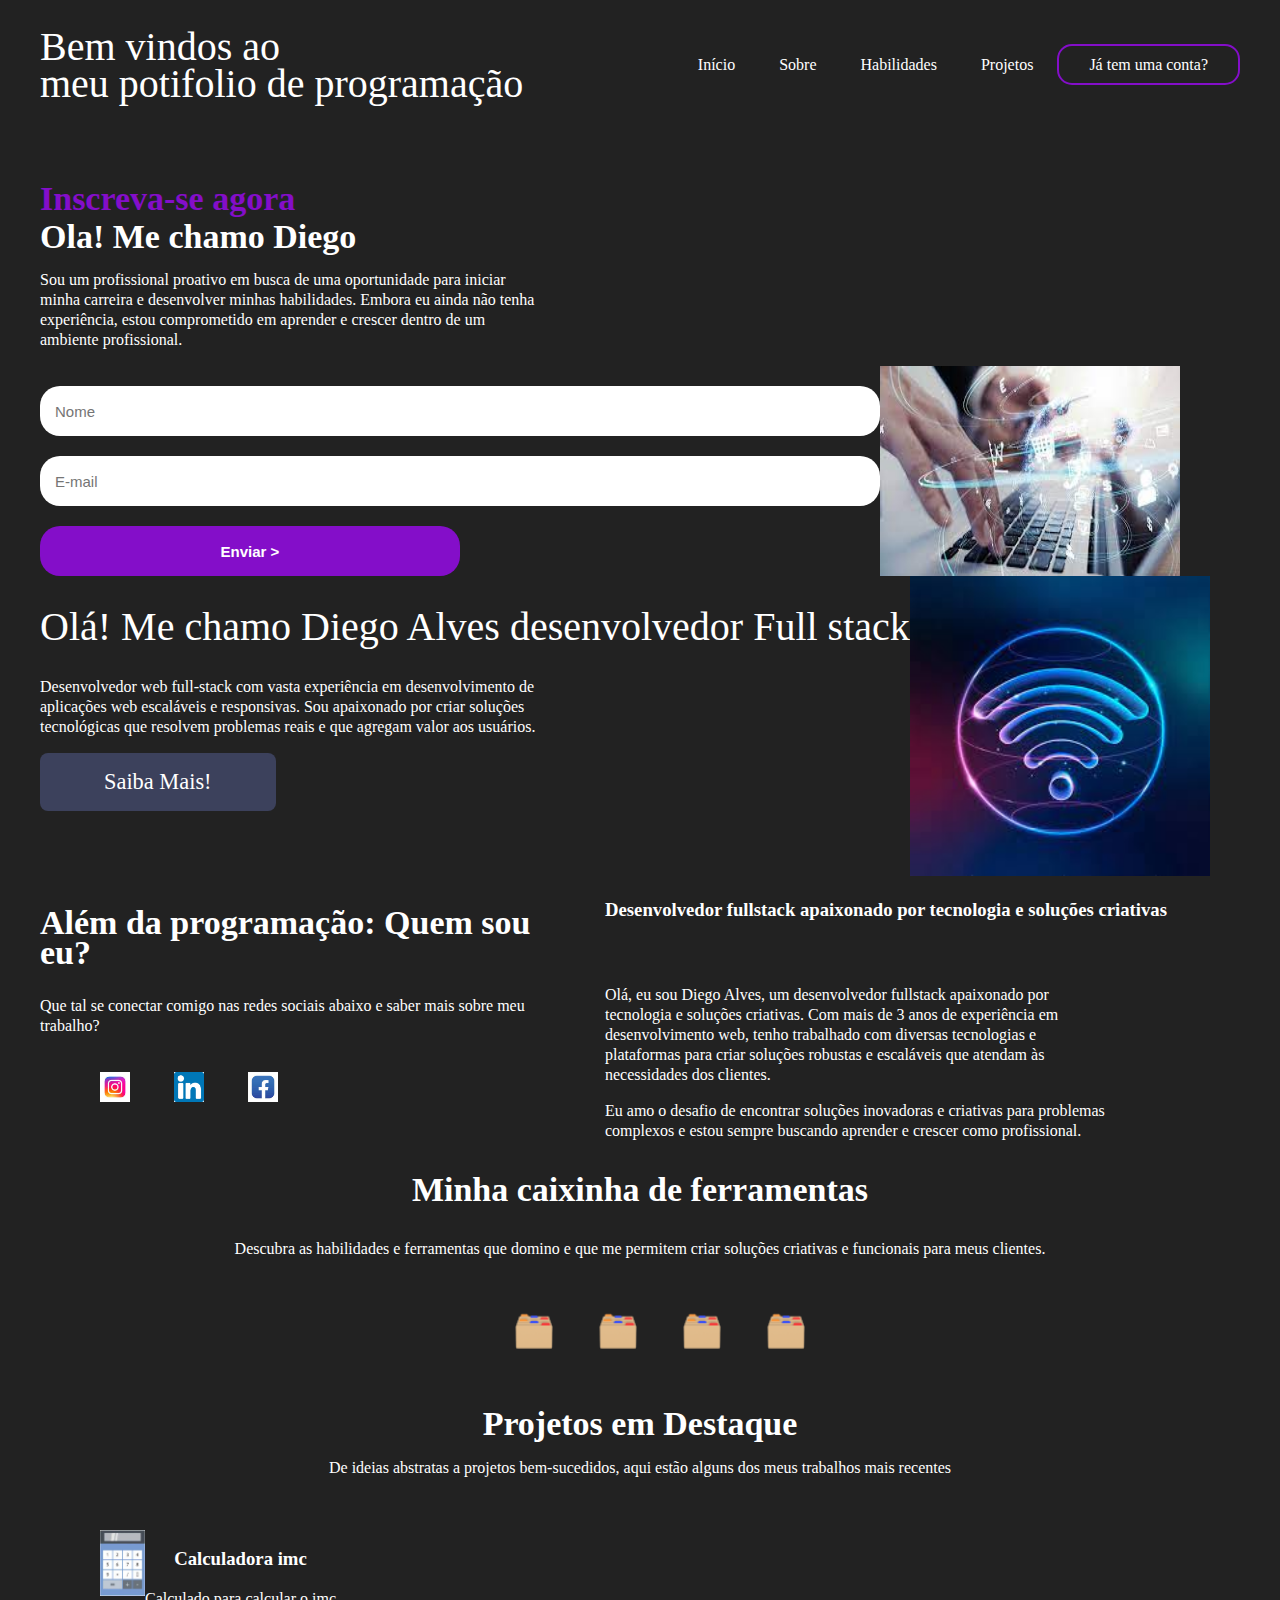
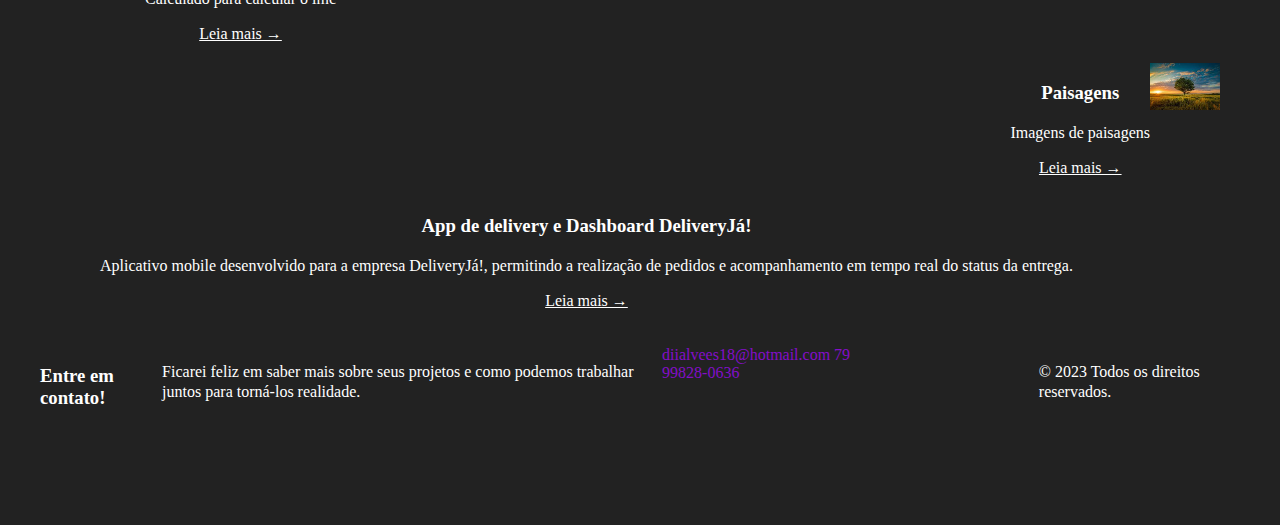
==== index.html @ aa5e3ee1 "Update index.html" ====
<!DOCTYPE html>
<html lang="en">
<head>
    <meta charset="UTF-8">
    <meta name="viewport" content="width=device-width, initial-scale=1.0">
    <link href="sty.css" rel="stylesheet">
    <link href="fonts.css" rel="stylesheet">
    <link href="media.css" rel="stylesheet">
    <title>Portifolio</title>
</head>
<body>
    <header>
        <div id="title">
            <h1>Bem vindos ao</h1>
            <h1>meu potifolio de programação</h1>
            
        </div>   

        <ul  class="navbar_links">
            <a href="#inicio"><li>Início</li></a>
            <a href="#about"><li>Sobre</li></a>
            <a href="#habilidades"><li>Habilidades</li></a>
            <a href="#projetos"><li>Projetos</li></a>
            <a href="#" id="inscreva-se-btn"><li>Já tem uma conta?</li></a>
        </ul>  
    </header>
    <main>
        <aside>
            <h2><span>Inscreva-se agora</span></h2>
            <h2>Ola! Me chamo Diego</h2>
            <p>Sou um profissional proativo em busca de uma oportunidade para
             iniciar minha carreira e desenvolver minhas habilidades. Embora eu
             ainda não tenha experiência, estou comprometido em aprender e
             crescer dentro de um ambiente profissional.       
            </p>
            <div class="form_image">
            <form>
                <input type="text" placeholder="Nome">
                <input type="text" placeholder="E-mail">
                <input type="submit" value="Enviar >">
            </form> 

            <img src="imagens/imagem1.jfif">
        </div>
        </aside>

        

        <div id="inicio "class="meio">
            <div class="meio_esquerda">
                <h1>Olá! Me chamo Diego Alves desenvolvedor Full stack</h1>
                <p>
                    Desenvolvedor web full-stack com vasta experiência em desenvolvimento
                    de aplicações web escaláveis e responsivas. Sou apaixonado por criar
                    soluções tecnológicas que resolvem problemas reais e que agregam valor
                    aos usuários.
                </p>
                <a  class="btn btn-primary"href="#about">Saiba Mais!</a>
            </div>   
            
            <div class="meio_direita">
                <img src="imagens/imagem2.jfif"/>  
            </div>   
        </div>

    <section id="about" class="about max-width">
        <div class="about_left">
            <h2 classe="secondary-title">Além da programação: Quem sou eu?</h2>
            <p>
                Que tal se conectar comigo nas redes sociais abaixo e saber mais sobre
                meu trabalho?
            </p>
        
        <ul>
            <li class="img1">
                <a href="#"><img src="imagens/insta.jfif" /></a>
            </li>
            <li class="img1">
                <a href="https://www.linkedin.com/in/diego-alves-142a48246/"><img src="imagens/linkedin.png"  /></a>
            </li>
            <li class="img1">
                <a href="#"><img src="imagens/facebook.jfif"  /></a>
            </li>
        </ul>    
    </div><!--sobre_esquerdo-->

    <div class="about_right">
        <h3 class="tertiary-title mb-m">
            Desenvolvedor fullstack apaixonado por tecnologia e soluções criativas 
        </h3>
        <p>
            Olá, eu sou Diego Alves, um desenvolvedor fullstack apaixonado por
            tecnologia e soluções criativas. Com mais de 3 anos de experiência em
            desenvolvimento web, tenho trabalhado com diversas tecnologias e
            plataformas para criar soluções robustas e escaláveis que atendam às
            necessidades dos clientes.
        </p>
        <p>
            Eu amo o desafio de encontrar soluções inovadoras e criativas para
            problemas complexos e estou sempre buscando aprender e crescer como
            profissional.
        </p>
    </div>    

    </section>
    <section id="skills" class="skills">
        <div class="skills_content max-width">
            <h2 class="fourth-title">Minha caixinha de ferramentas</h2>
            <p class="description">
                Descubra as habilidades e ferramentas que domino e que me permitem
                criar soluções criativas e funcionais para meus clientes.
            </p>
            <ul>
                <li class="skills_item">
                    <div class="image_container">
                        <img src="imagens/files.png">
                    </div>
                </li>    
                <li class="skills_item">
                    <div class="image_container">
                        <img src="imagens/files.png">
                    </div>
                </li>    
                <li class="skills_item">
                    <div class="image_container">
                        <img src="imagens/files.png">
                    </div>
                </li>    
                <li class="skills_item">
                    <div class="image_container">
                        <img src="imagens/files.png">
                    </div>
                </li>    
            </ul> 

        </div>
    </section>  


    <section id="projects" class="projects max-width">
        <div class="projetcts_content">
            <h2 class="secondary-title">
                Projetos em Destaque
            </h2>
            <p>De ideias abstratas a projetos bem-sucedidos, aqui estão alguns dos
                meus trabalhos mais recentes</p>
        </div>

        <ul>
           <li class="element1">
                <div class="image1">
                    <img src="imagens/calc.jfif">
                </div>
                    <div class="project_info">
                        <h3>
                          Calculadora imc
                        </h3>
                        <p>
                            Calculado para calcular o imc
                        </p>
                        <a href="calimc.html">Leia mais &rarr;</a>
                    </div>
            </li>

            <li class="element2">
                <div class="image2">
                    <img src="imagens/paisagem.jfif">
                </div>
                    <div class="project_info">
                        <h3>
                            Paisagens 
                        </h3>
                        <p>
                            Imagens de paisagens
                        </p>
                        <a href="Paisagem.html">Leia mais &rarr;</a>
                    </div>
            </li>  

            <li class="element3">
                <div class="image">
                    <img src="">
                </div>
                    <div class="project_info">
                        <h3>
                            App de delivery e Dashboard DeliveryJá!
                        </h3>
                        <p>
                            Aplicativo mobile desenvolvido para a empresa DeliveryJá!,
                            permitindo a realização de pedidos e acompanhamento em tempo real
                            do status da entrega. 
                        </p>
                        <a href="#">Leia mais &rarr;</a>
                    </div>
            </li> 

        </ul>

    </section>    

    <footer>
        <div class="footer_content max-width mb-0">
            <h3 class="tertiary-title mb-m">
                Entre em contato!
            </h3>
            <p class="mb-m">
                Ficarei feliz em saber mais sobre seus projetos e como podemos
                trabalhar juntos para torná-los realidade.
            </p>
            <div class="footer-contact mb-m">
                <span class="mb-m">diialvees18@hotmail.com</span>
                <span>79 99828-0636</span>
            </div>

            <ul class="mb-l">
                <li> <a href="#"> <img src="" alt=""></a>  </li>
                <li> <a href="#"> <img src="" alt=""></a>  </li>
                <li> <a href="#"> <img src="" alt=""></a>  </li>
            </ul>
            <p class="footer__copyright">
                ©   2023  Todos os direitos reservados.
              </p>
        </div>

    </footer>   


    </main>    


    <script src="script.js">

    </script>
    
</body>
</html>
---- sty.css ----
body{
    background-color: rgb(34, 34, 34);
    color: white;
    font-family: poppinsregular;
    max-width: 1200px;
    margin: 0 auto;
    padding: 15px;
}



header{
    display: flex;
    flex-direction: row;
    justify-content: space-between;
    align-items: center;
}

#title{
    flex-direction: column;
    line-height: 10px;
}

li{
    display: inline-block;
    margin: 20px;
}

a{
    color: white;
}

a:hover{
    color: rgb(132, 14, 201);
    transition: 0.3s all;
}

#inscreva-se-btn{
    border: 2px solid rgb(132, 14, 201);
    padding: 10px;
    border-radius: 15px;
}

#inscreva-se-btn:hover{
    background-color: rgb(132, 14, 201);
    color: white;
}

h1{
    font-size: 40px;
    font-weight: 200;
}

main{
    display: flex;
    flex-direction: column;
    margin-top: 50px;
}

h2{
    font-size: 34px;
    line-height: 10px;
    font-family: poppinsmedium;
}

span{
    color: rgb(132, 14, 201);
}

p{
    line-height: 20px;
    max-width: 500px;
    font-family: poppinslight;
}

img{
    width: 300px;
}

form{
    display: flex;
    flex-direction: column;
    width: 70%;
}

form [type="submit"]{
    height: 50px;
    width: 50%;
    background-color: rgb(132, 14, 201);
    color: white;
    font-weight: bold;
}
form [type="submit"]:hover{
    cursor: pointer;
}

input{
    margin-top: 20px;
    height: 20px;
    padding: 15px;
    border-radius: 20px;
    border: none;
    font-size: 15px;
}

.form_image{
    display: flex;
    flex-direction: row !important;
}

.meio{
    display: flex;
    flex-direction: row;
}

.btn{
    background-color: none;
    border: none;
    outline:none;
    padding: 1rem 4rem;
    display: inline-block;
    border-radius: 0.5rem;
}

.btn.btn-primary{
    background-color: #3c415c;
    color: white;
    font-weight: 400;
    font-size: 1.4rem;
    text-decoration: none;
}

.about{
    display: flex;
}

.about h2{
    line-height: 30px;
}
.about_left{
    width: 45%;
    margin-right: 25px;
}
.skills_content{
    display: flex;
    flex-direction: column;
    text-align: center;
}
.description{
    text-align: center;
    max-width: 100%;
}
.skills_content{
    display: flex;
}    
.skills_item img{
    max-width: 100px;
}

.projects{
    text-align: center;
    display:flex;
    flex-direction: column;
}



.projects p{
    max-width: 100%;
}

.element1{
    display:flex;
    flex-direction: row;
}
.element2{
    display:flex;
    flex-direction: row-reverse;
}
.element3{
    display:flex;
    flex-direction: row;
}


.max-width{
    width:100%;
    max-width: 120rem;
}

.mb-0{
    margin-bottom:0;
}
.mb-s{
    margin-bottom: 1rem;
}

.mb-m{
    margin-bottom:4rem;
}
.mb-l{
    margin-bottom: 2rem;
}

.footer_content{

    display: flex;
    flex-direction: row;
}

@media only screen and (max-width: 1024px) {
    html {
      font-size: 60%;
    }
  
    h1 {
      font-size: 6rem;
    }
  }

  @media only screen and (max-width: 768px) {
    html {
      font-size: 58%;
    }
  
    .max-width {
      padding: 0 2rem;
    }
  }
  
  @media only screen and (max-width: 425px) {
    h1 {
      font-size: 4.2rem;
    }
  }
.image1 img{
    max-width: 45px;

  }
  .image2 img{
    max-width: 70px;

  }
.img1 img{
    max-width: 30px;
  }

  .image_container img{
    max-width: 40px;
  }
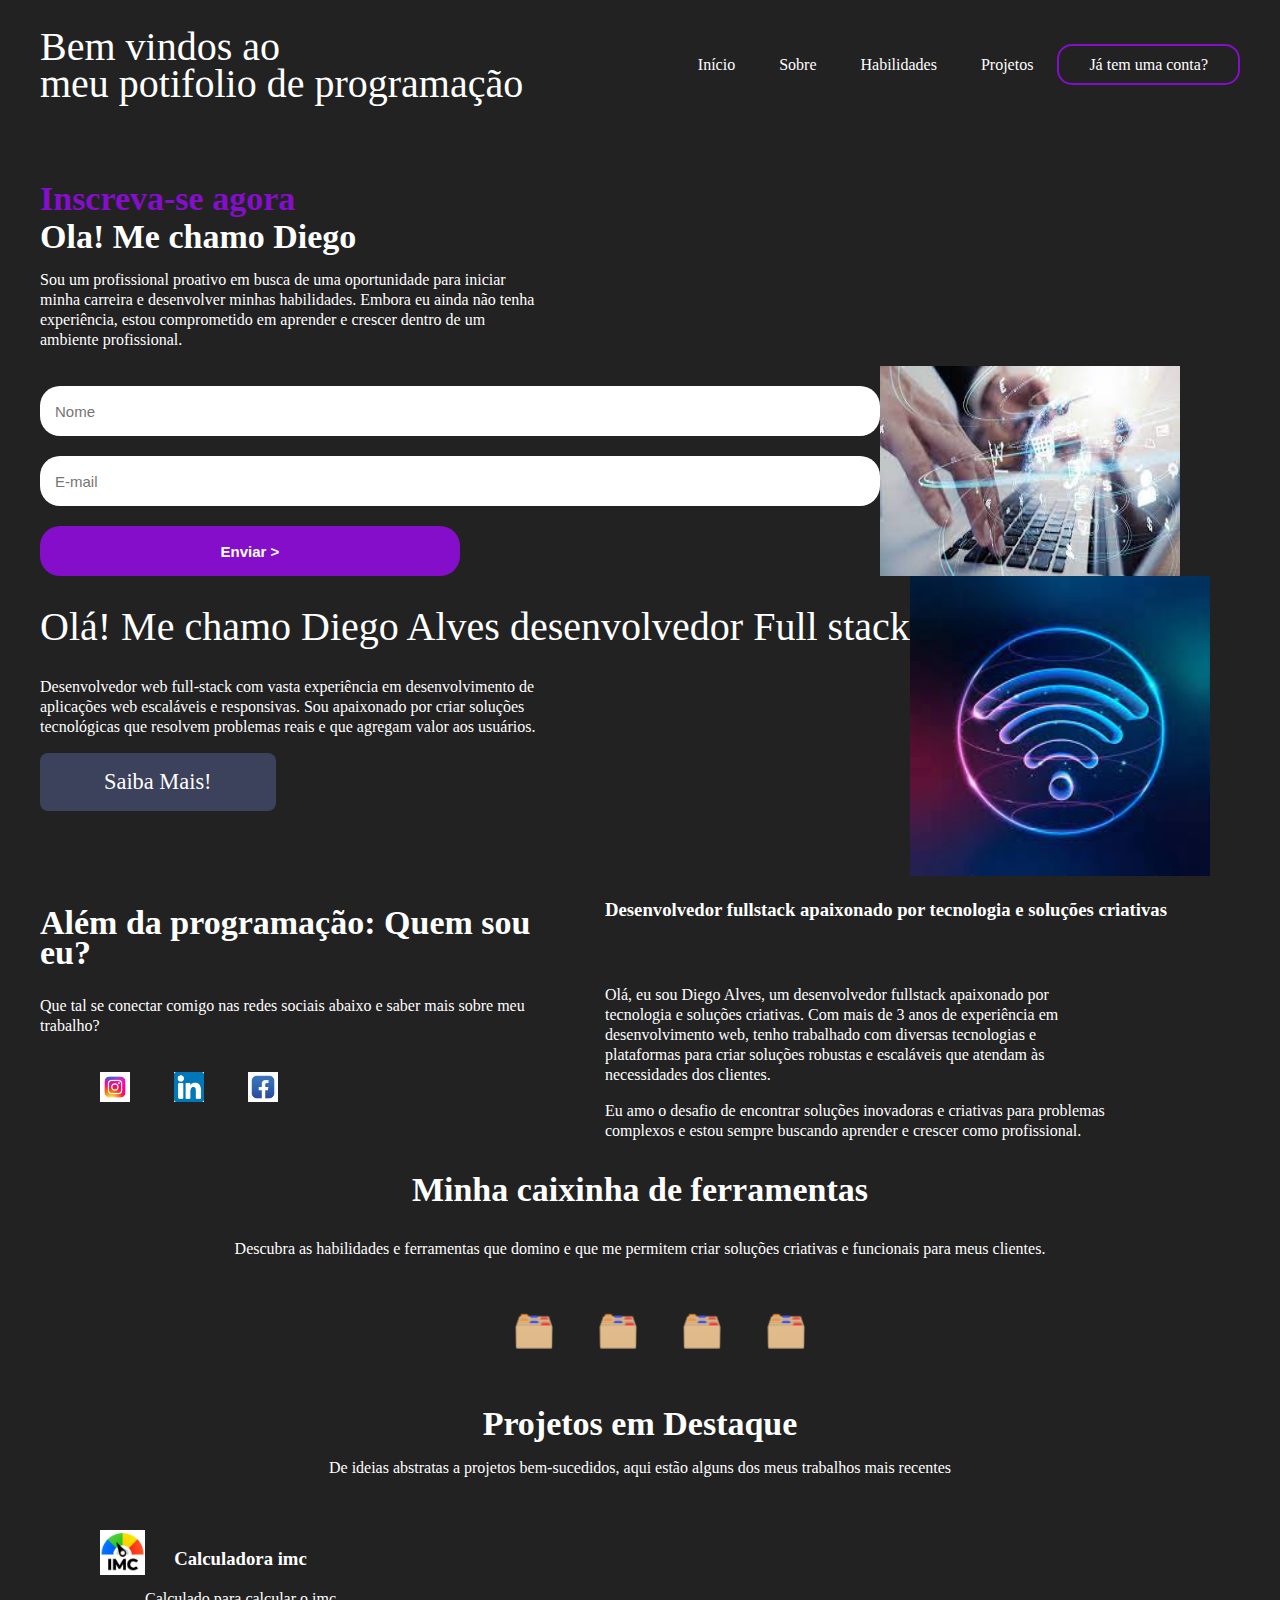
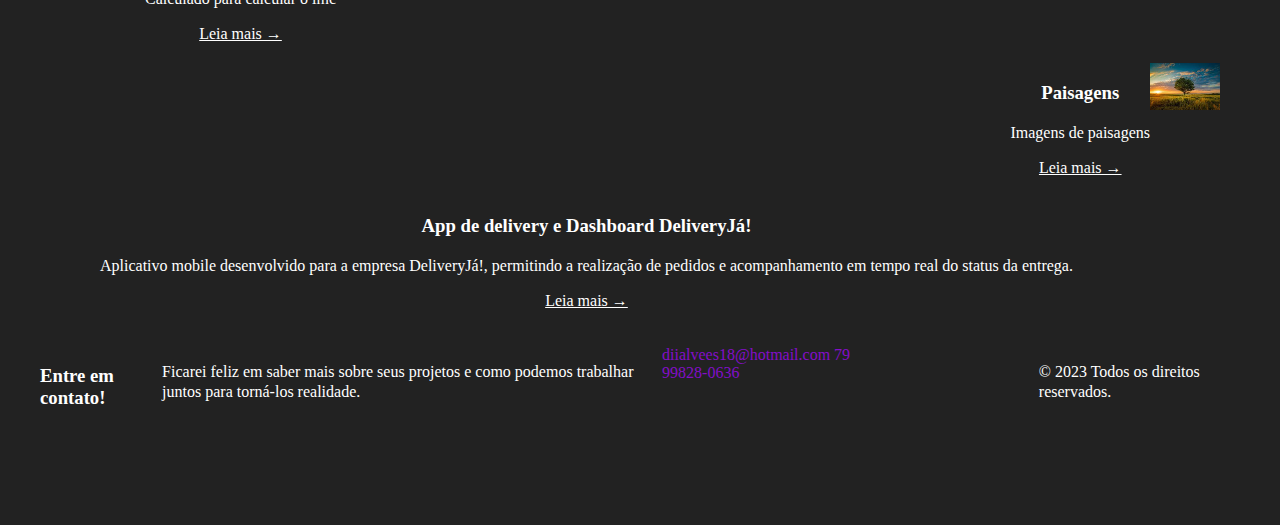
==== commit a99109e4: "Update index.html" ====
--- a/index.html
+++ b/index.html
@@ -149,7 +149,7 @@
         <ul>
            <li class="element1">
                 <div class="image1">
-                    <img src="imagens/calc.jfif">
+                    <img src="imagens/imc.jpg">
                 </div>
                     <div class="project_info">
                         <h3>
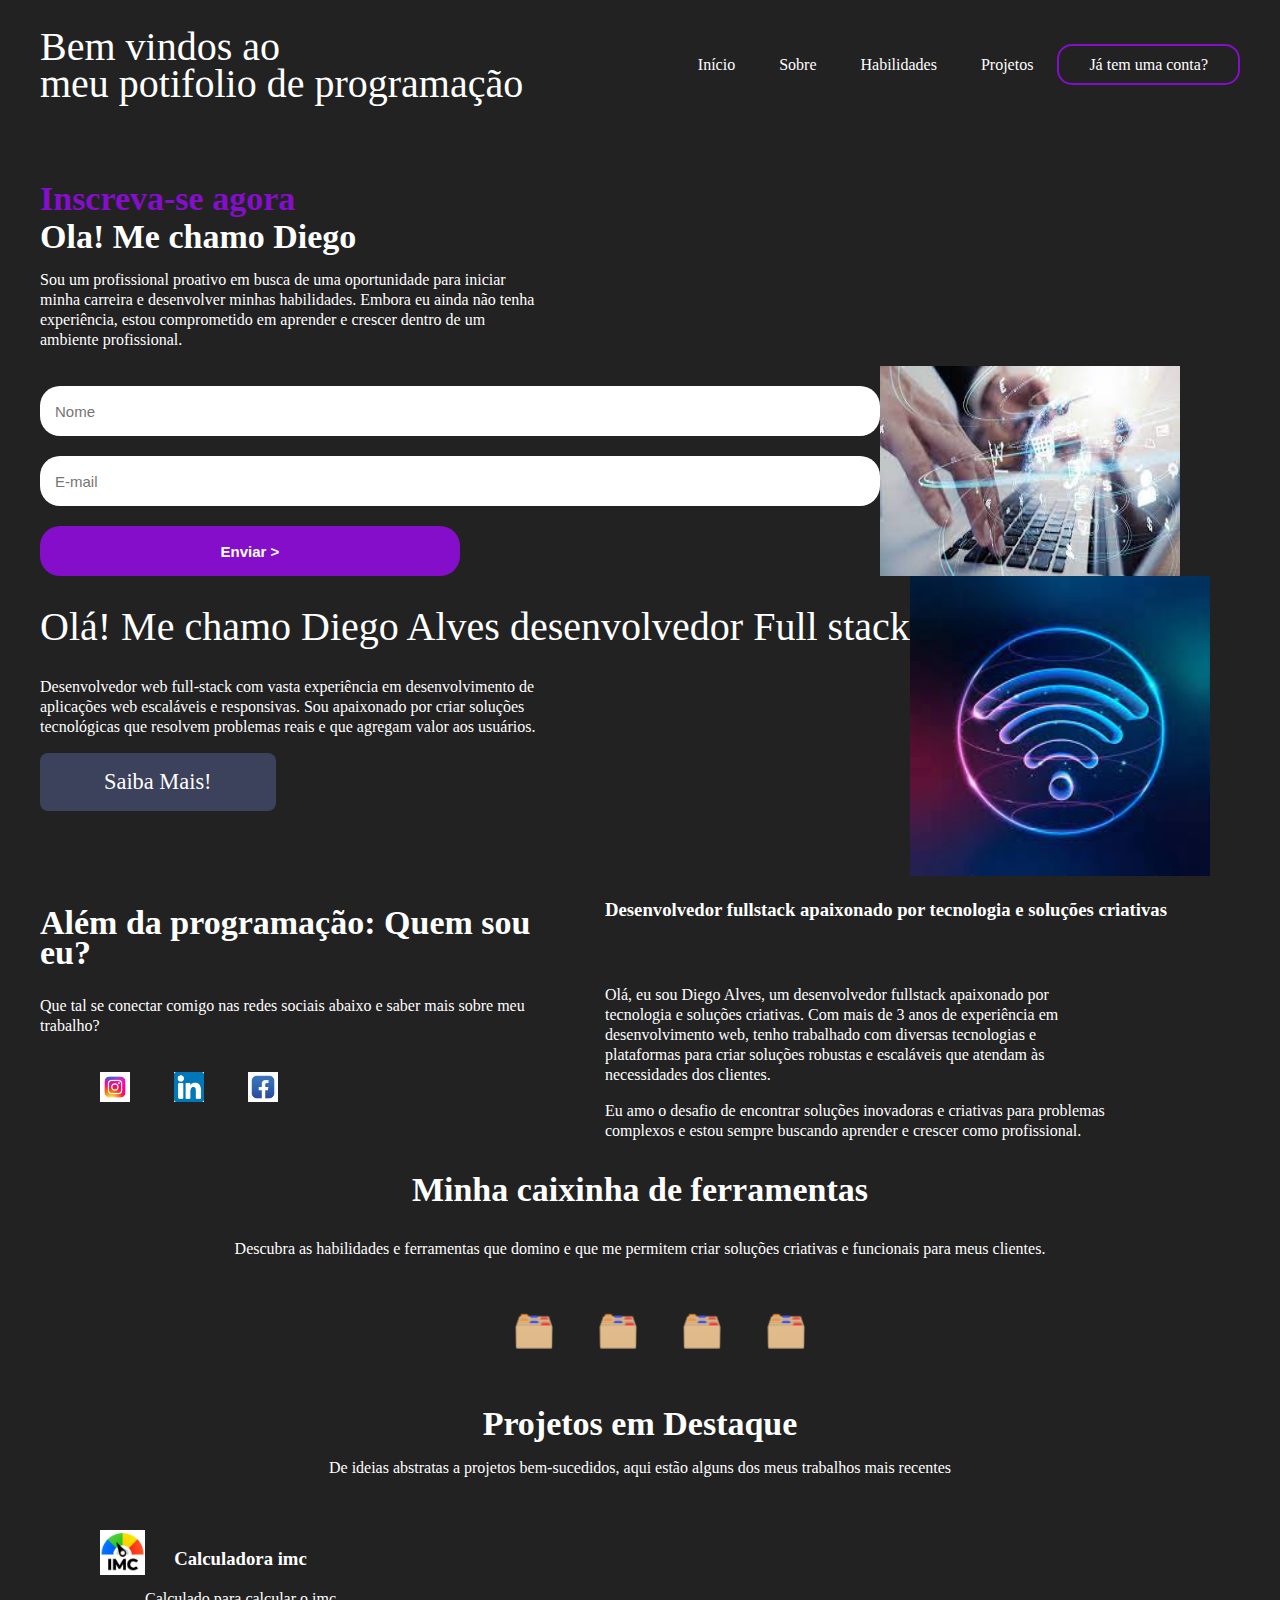
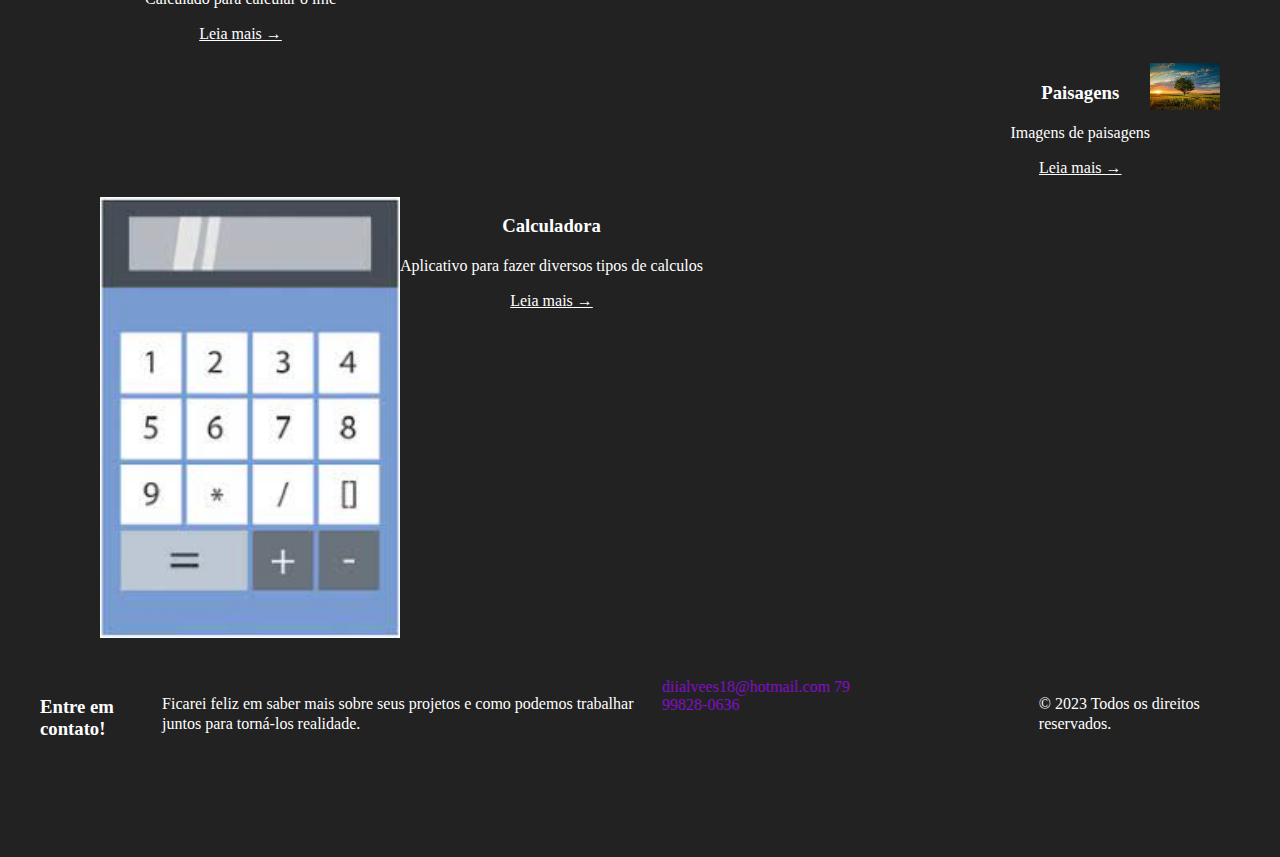
==== commit 4462d1c7: "Update index.html" ====
--- a/index.html
+++ b/index.html
@@ -179,18 +179,16 @@
 
             <li class="element3">
                 <div class="image">
-                    <img src="">
+                    <img src="imagens/calc.jfif">
                 </div>
                     <div class="project_info">
                         <h3>
-                            App de delivery e Dashboard DeliveryJá!
+                            Calculadora
                         </h3>
                         <p>
-                            Aplicativo mobile desenvolvido para a empresa DeliveryJá!,
-                            permitindo a realização de pedidos e acompanhamento em tempo real
-                            do status da entrega. 
+                            Aplicativo para fazer diversos tipos de calculos 
                         </p>
-                        <a href="#">Leia mais &rarr;</a>
+                        <a href="Calculadora/calcuadora.html">Leia mais &rarr;</a>
                     </div>
             </li> 
 
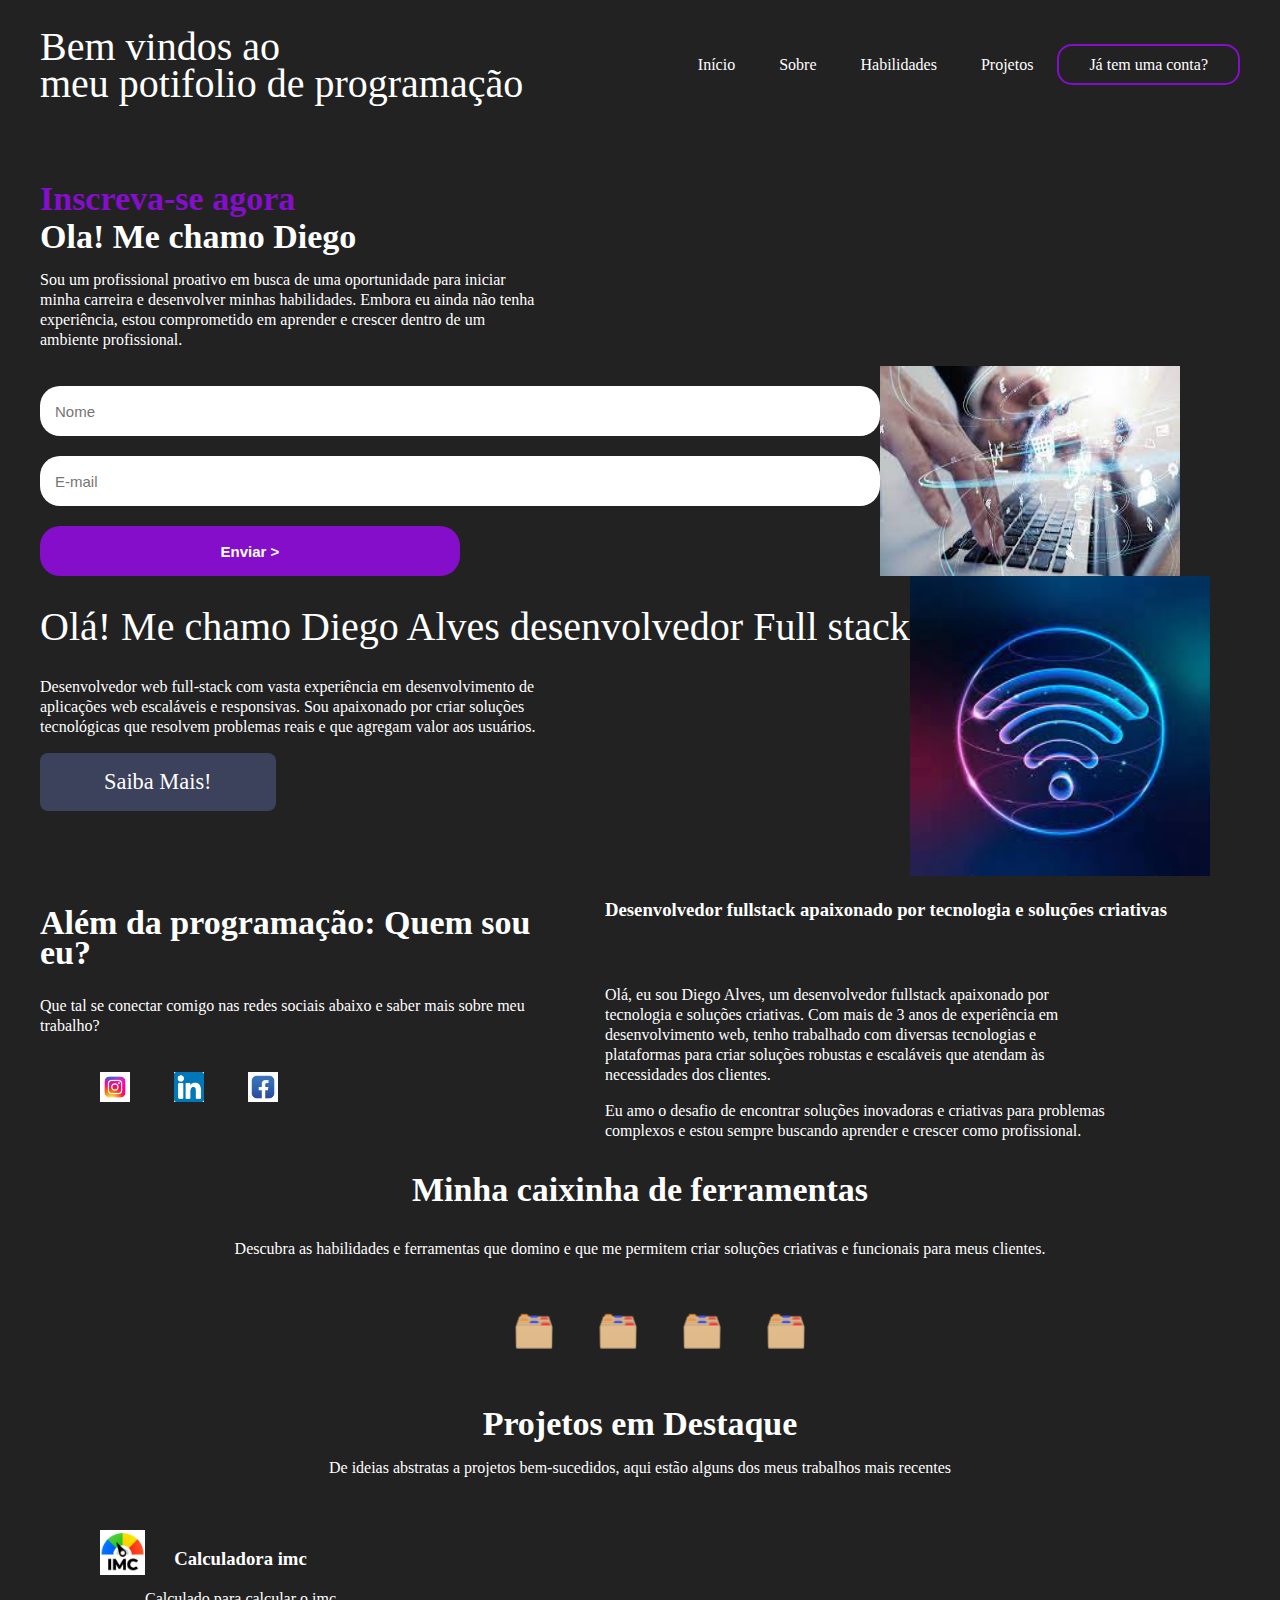
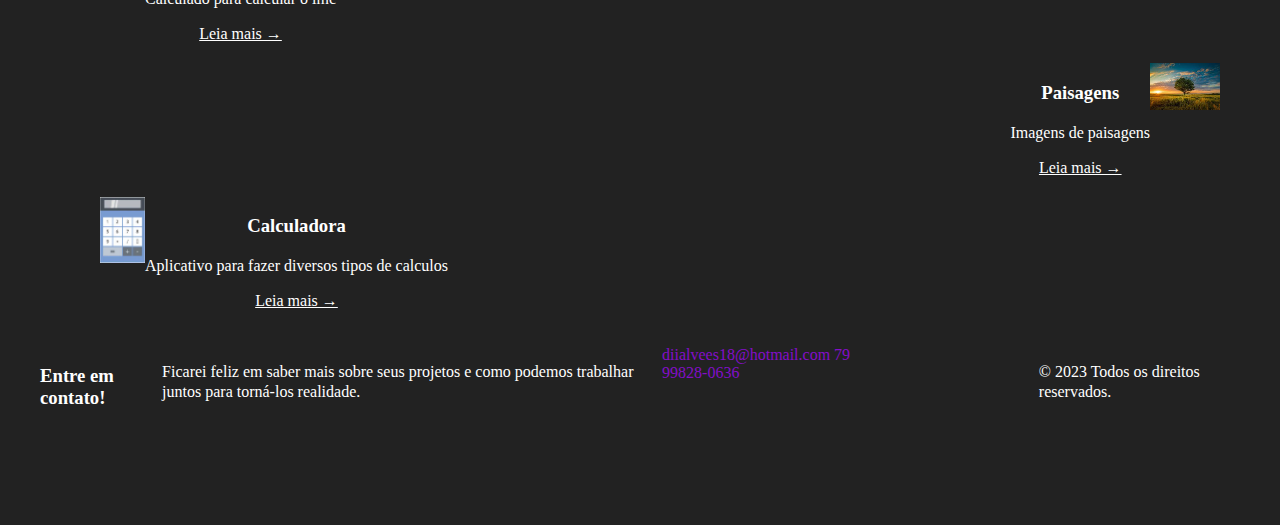
==== commit 3ac92f2d: "Update index.html" ====
--- a/index.html
+++ b/index.html
@@ -178,7 +178,7 @@
             </li>  
 
             <li class="element3">
-                <div class="image">
+                <div class="image1">
                     <img src="imagens/calc.jfif">
                 </div>
                     <div class="project_info">
@@ -188,7 +188,7 @@
                         <p>
                             Aplicativo para fazer diversos tipos de calculos 
                         </p>
-                        <a href="Calculadora/calcuadora.html">Leia mais &rarr;</a>
+                        <a href="calcuadora.html">Leia mais &rarr;</a>
                     </div>
             </li> 
 
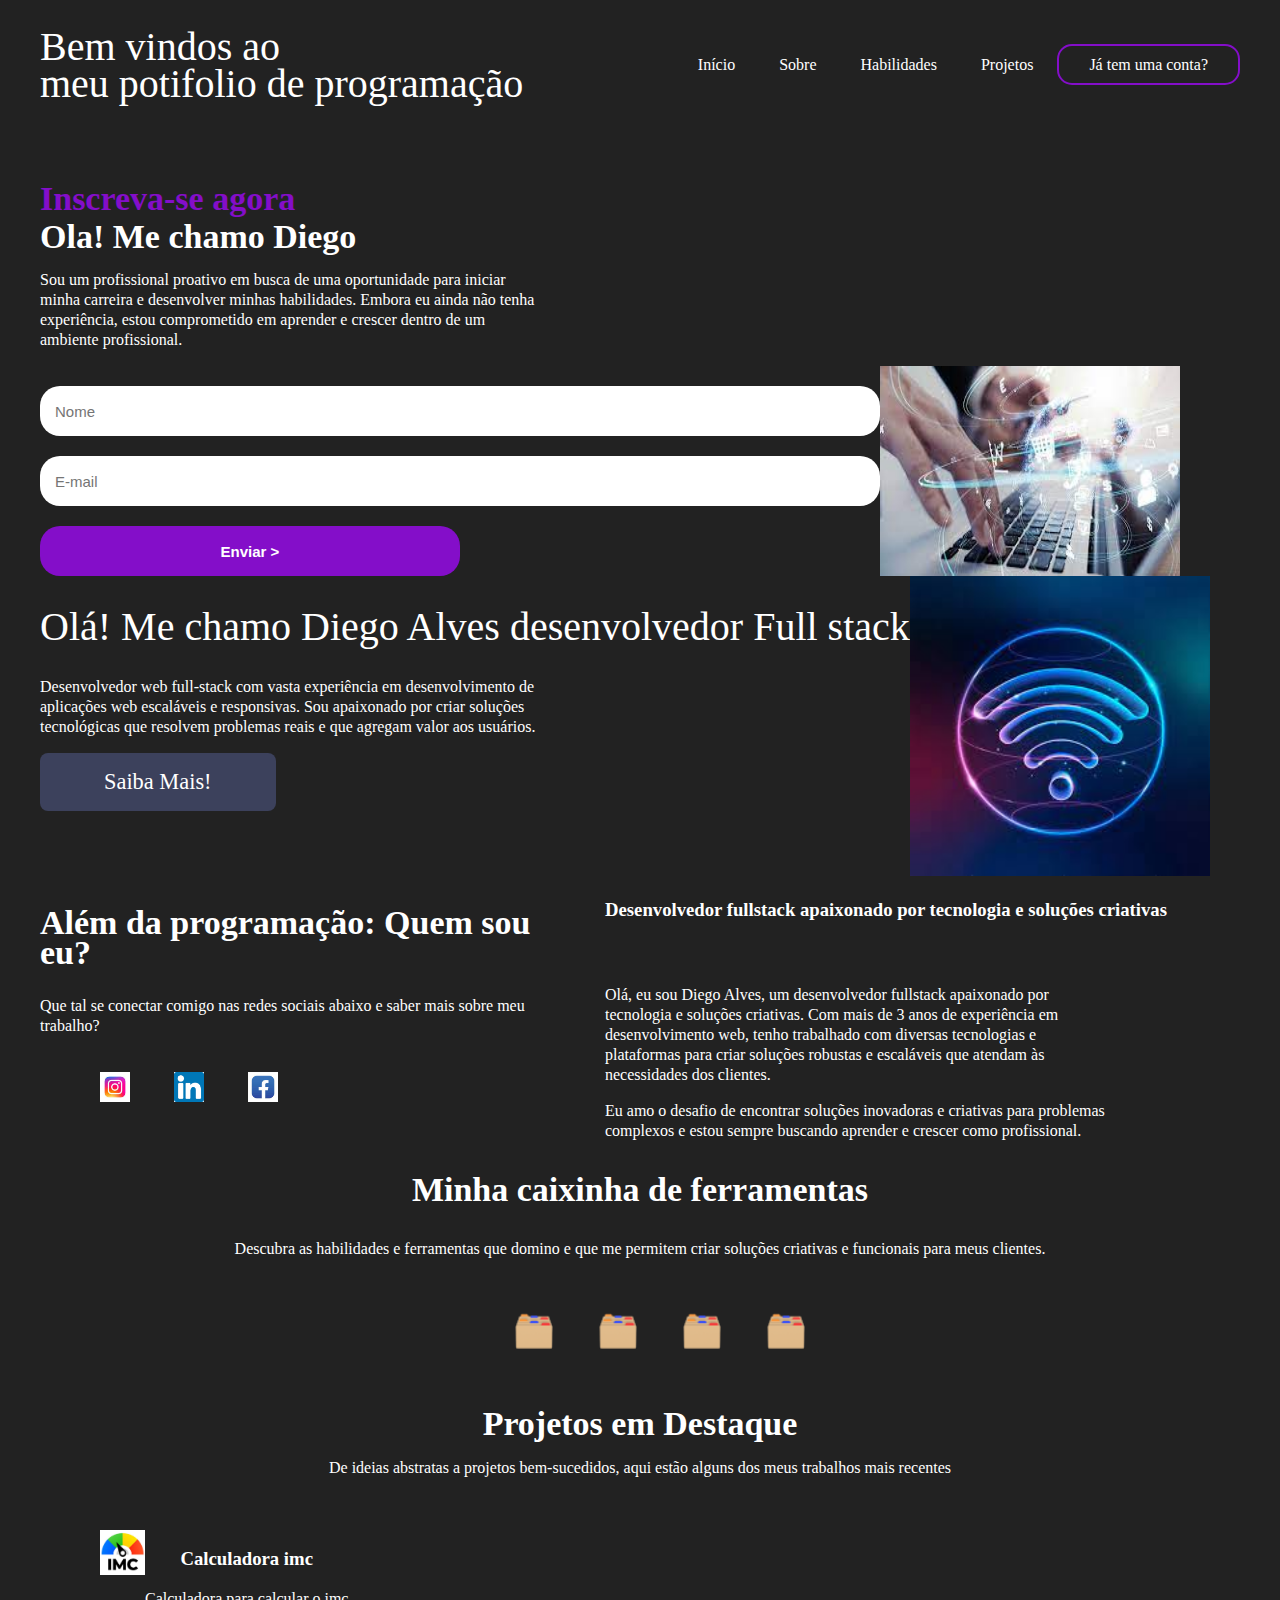
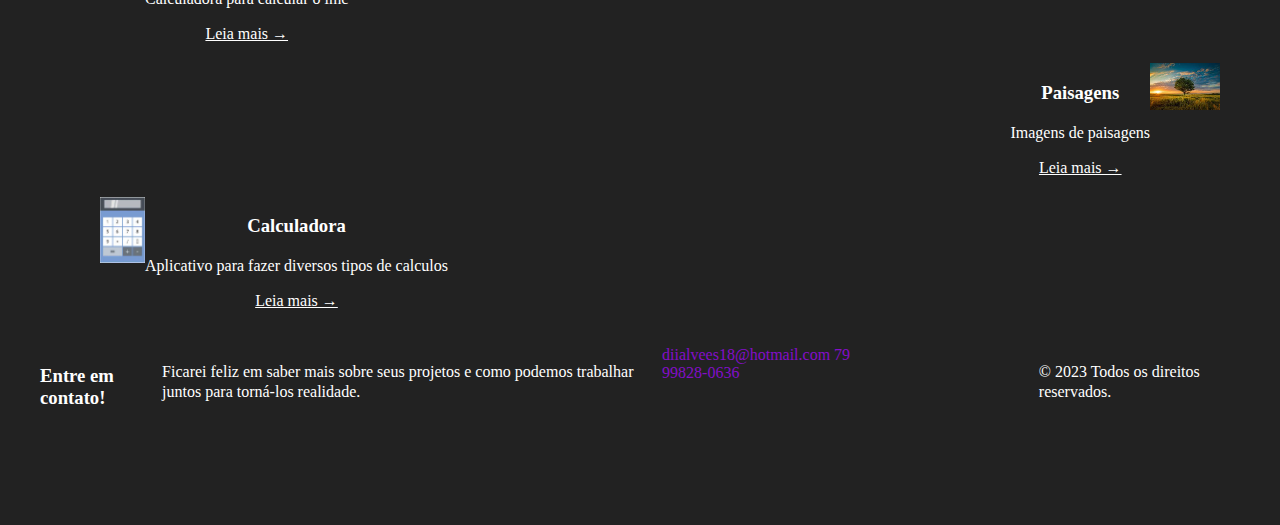
==== commit f142a436: "Update index.html" ====
--- a/index.html
+++ b/index.html
@@ -156,7 +156,7 @@
                           Calculadora imc
                         </h3>
                         <p>
-                            Calculado para calcular o imc
+                            Calculadora para calcular o imc
                         </p>
                         <a href="calimc.html">Leia mais &rarr;</a>
                     </div>
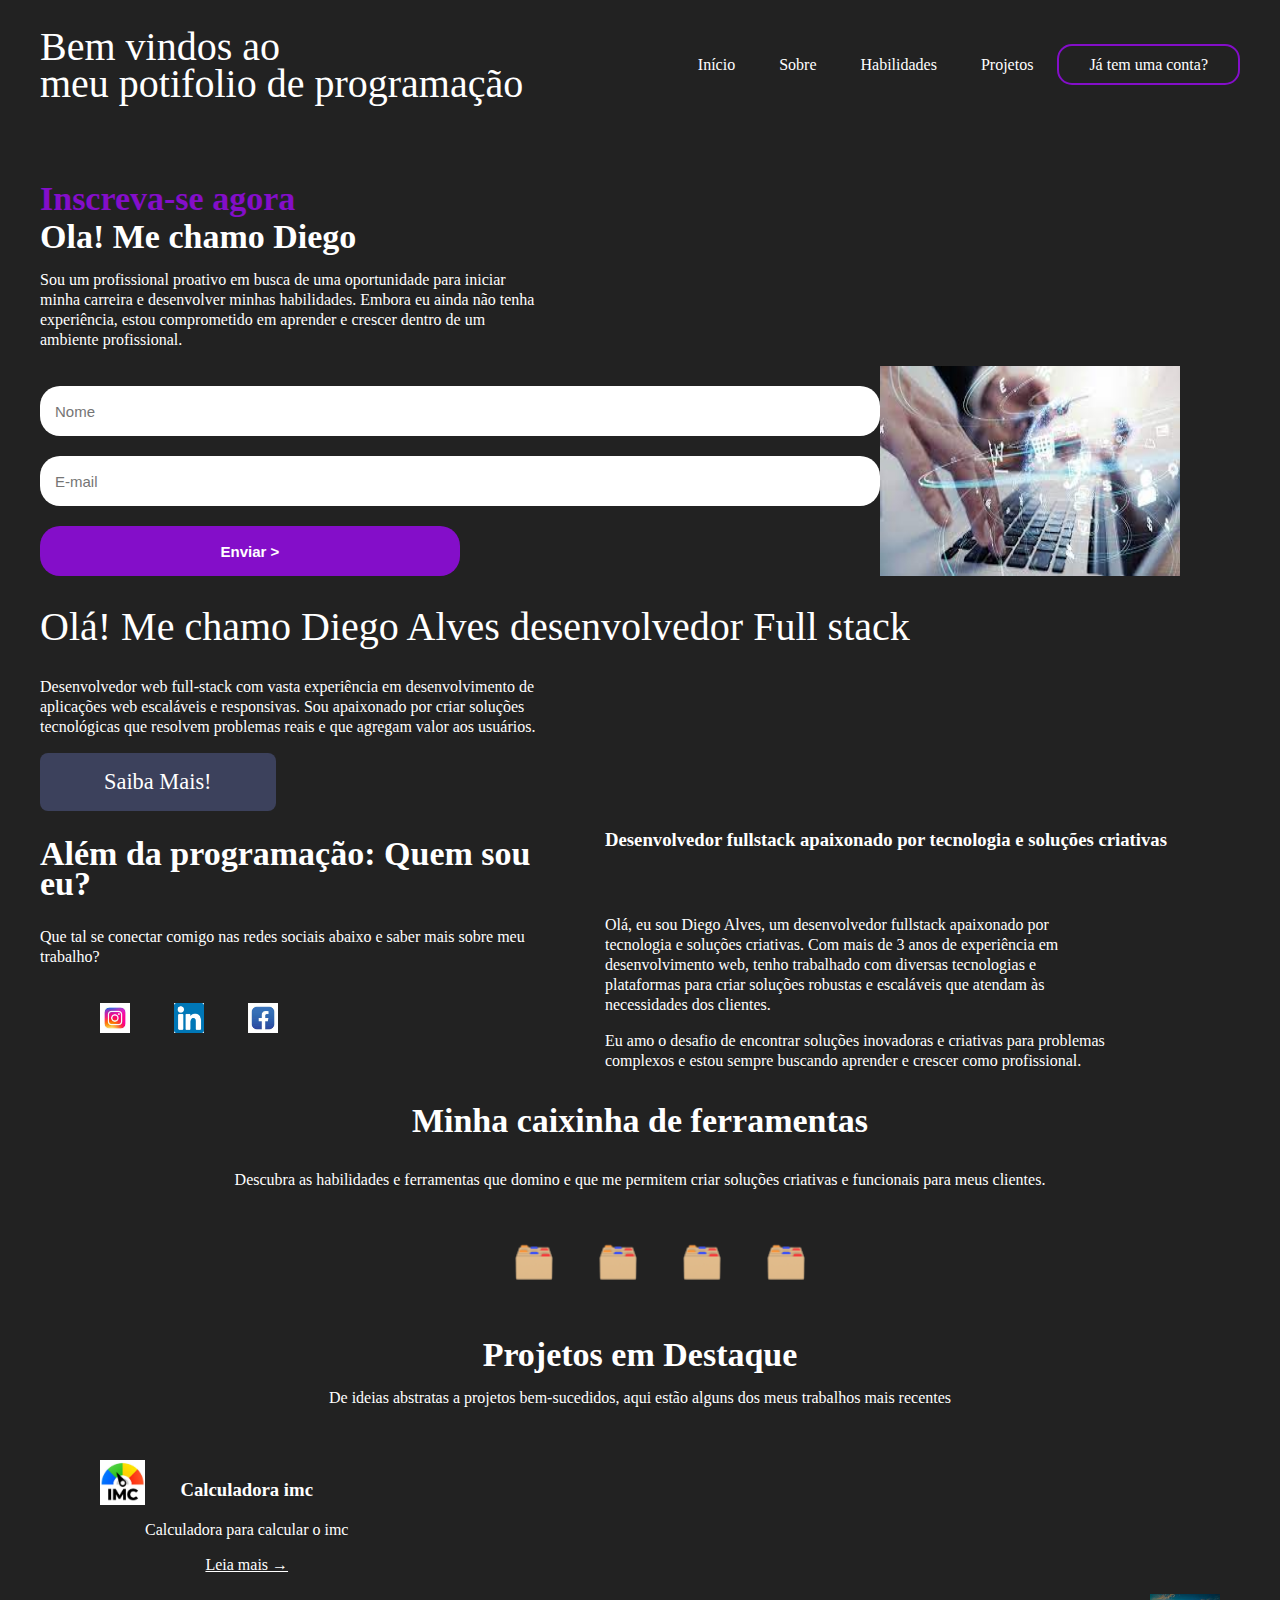
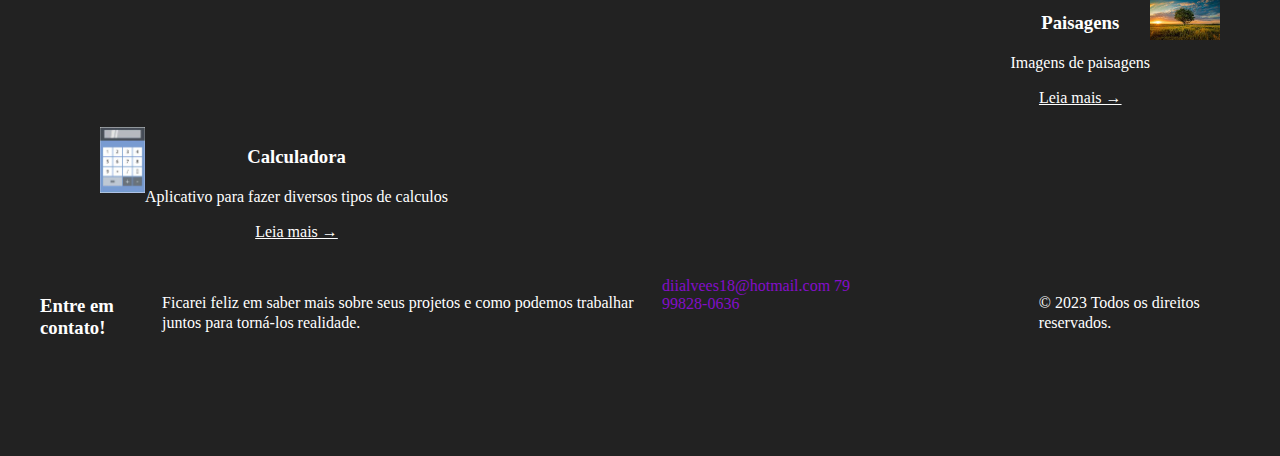
==== commit f3ad8506: "Update index.html" ====
--- a/index.html
+++ b/index.html
@@ -59,7 +59,7 @@
             </div>   
             
             <div class="meio_direita">
-                <img src="imagens/imagem2.jfif"/>  
+                <img src=""/>  
             </div>   
         </div>
 
@@ -188,7 +188,7 @@
                         <p>
                             Aplicativo para fazer diversos tipos de calculos 
                         </p>
-                        <a href="calcuadora.html">Leia mais &rarr;</a>
+                        <a href="calculadora.html">Leia mais &rarr;</a>
                     </div>
             </li> 
 
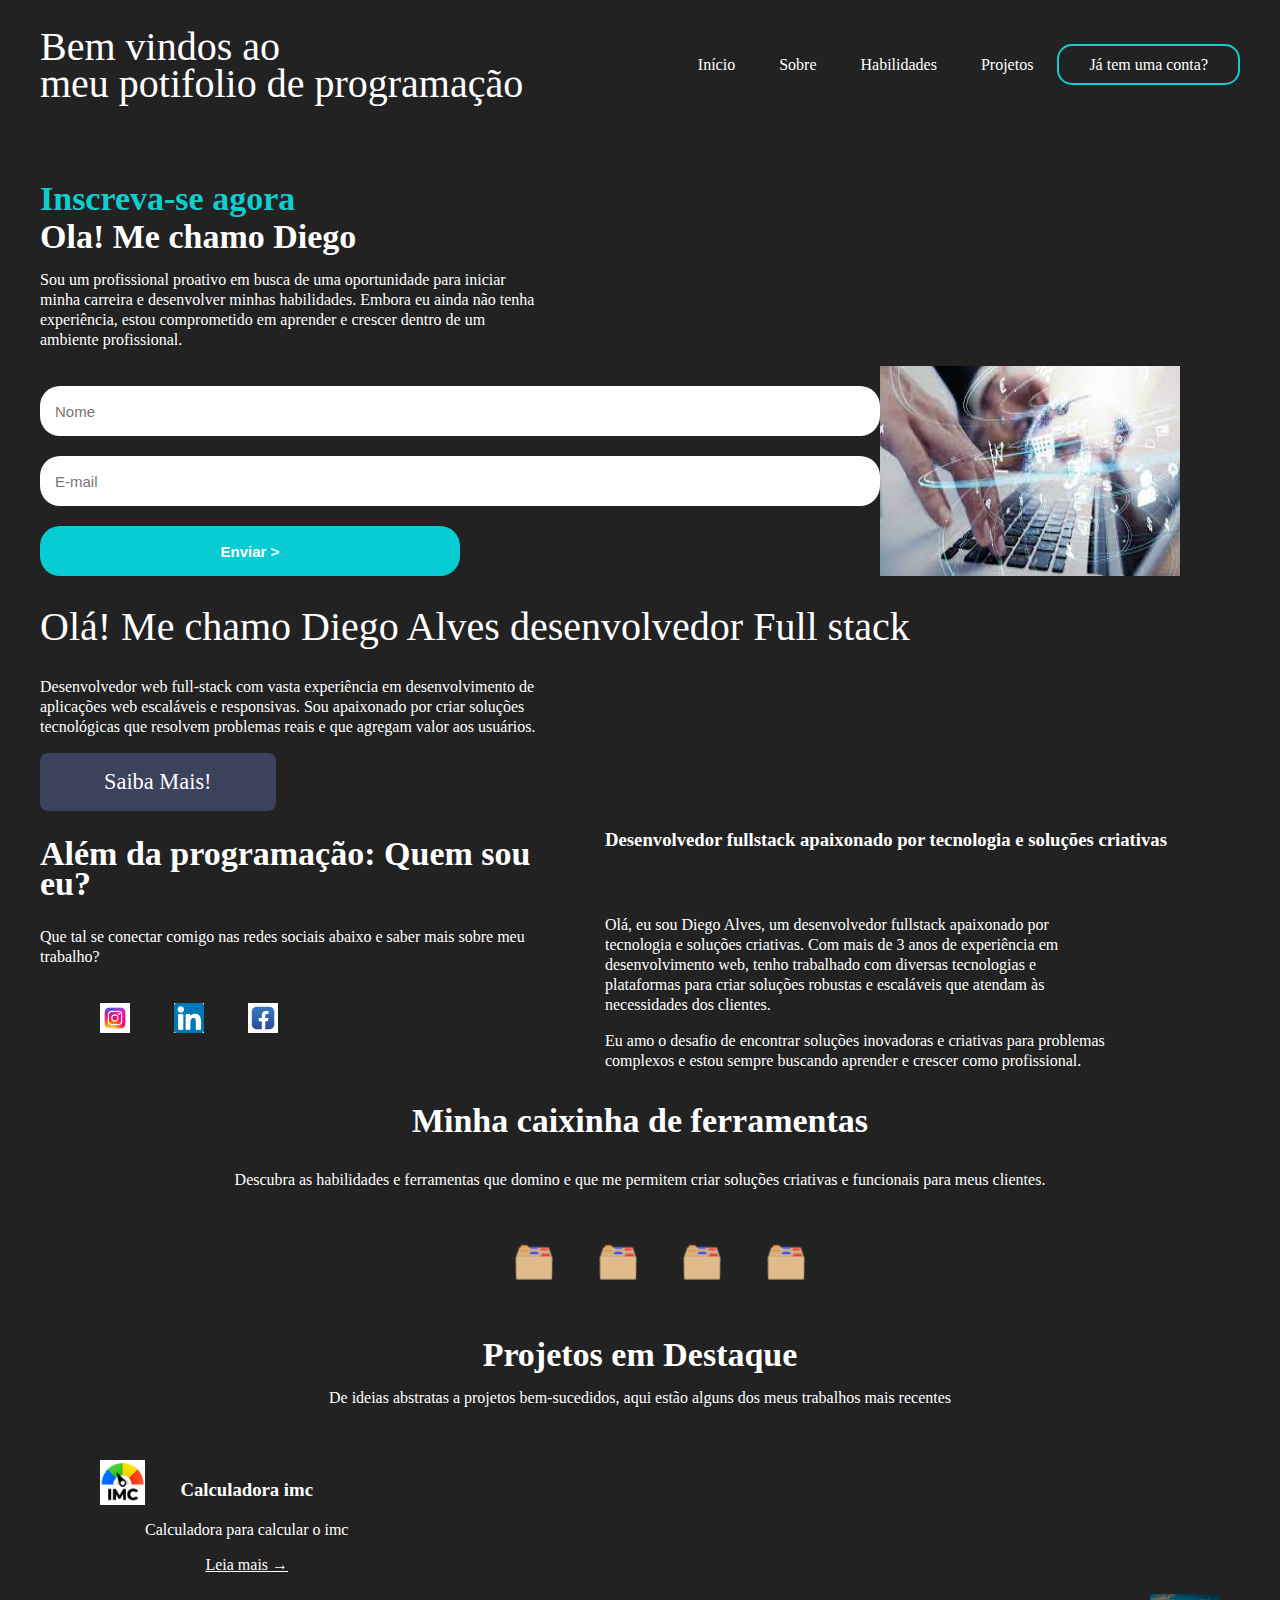
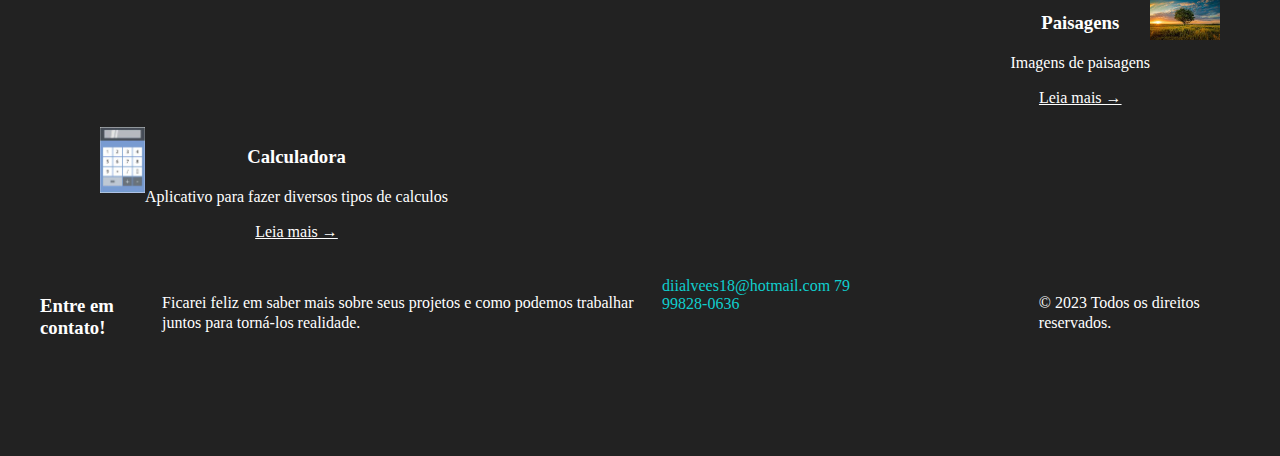
==== commit 66879495: "Update index.html" ====
--- a/index.html
+++ b/index.html
@@ -173,7 +173,7 @@
                         <p>
                             Imagens de paisagens
                         </p>
-                        <a href="Paisagem.html">Leia mais &rarr;</a>
+                        <a href="Paisagem.html" target="_blank">Leia mais &rarr;</a>
                     </div>
             </li>  
 
--- a/sty.css
+++ b/sty.css
@@ -31,18 +31,18 @@
 }
 
 a:hover{
-    color: rgb(132, 14, 201);
+    color:  rgb(16, 206, 206);
     transition: 0.3s all;
 }
 
 #inscreva-se-btn{
-    border: 2px solid rgb(132, 14, 201);
+    border: 2px solid rgb(16, 206, 206);
     padding: 10px;
     border-radius: 15px;
 }
 
 #inscreva-se-btn:hover{
-    background-color: rgb(132, 14, 201);
+    background-color:  rgb(16, 206, 206);
     color: white;
 }
 
@@ -64,7 +64,7 @@
 }
 
 span{
-    color: rgb(132, 14, 201);
+    color:  rgb(16, 206, 206);
 }
 
 p{
@@ -86,7 +86,7 @@
 form [type="submit"]{
     height: 50px;
     width: 50%;
-    background-color: rgb(132, 14, 201);
+    background-color: #08ccd3;
     color: white;
     font-weight: bold;
 }
